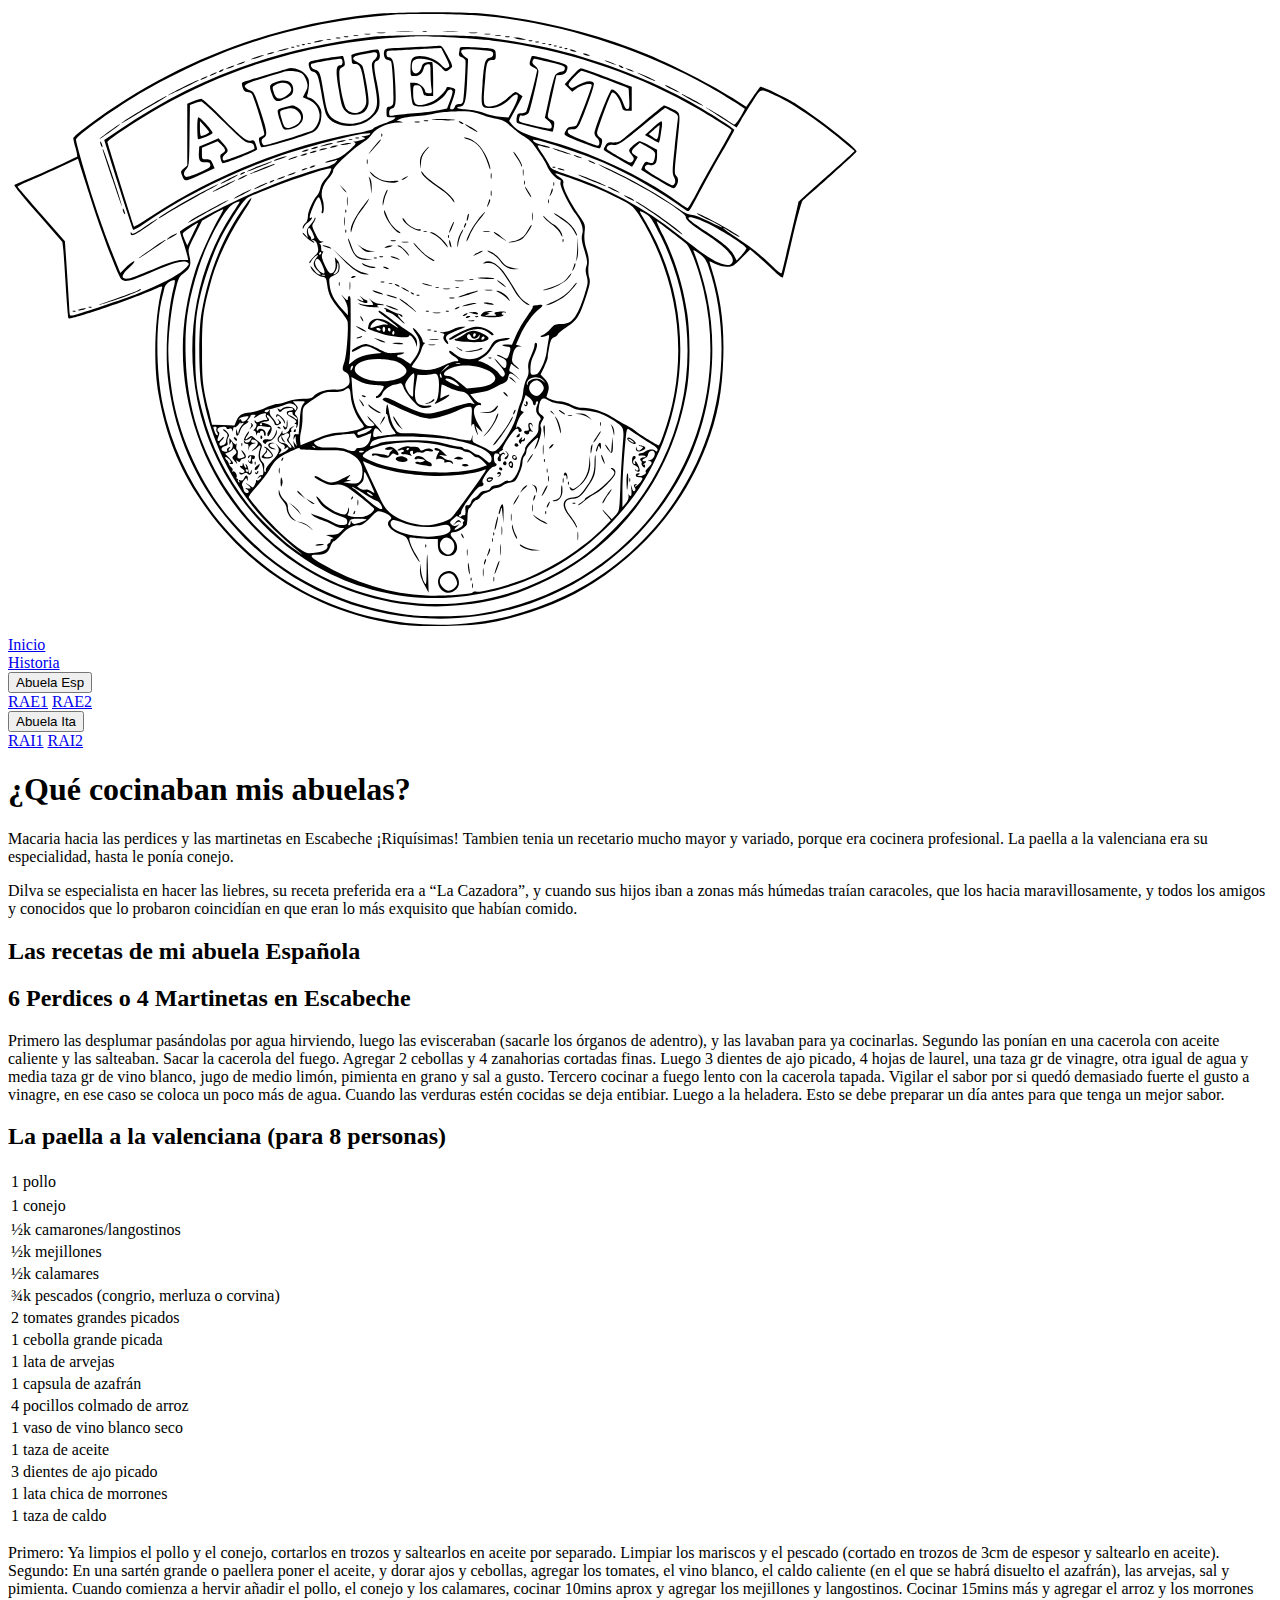
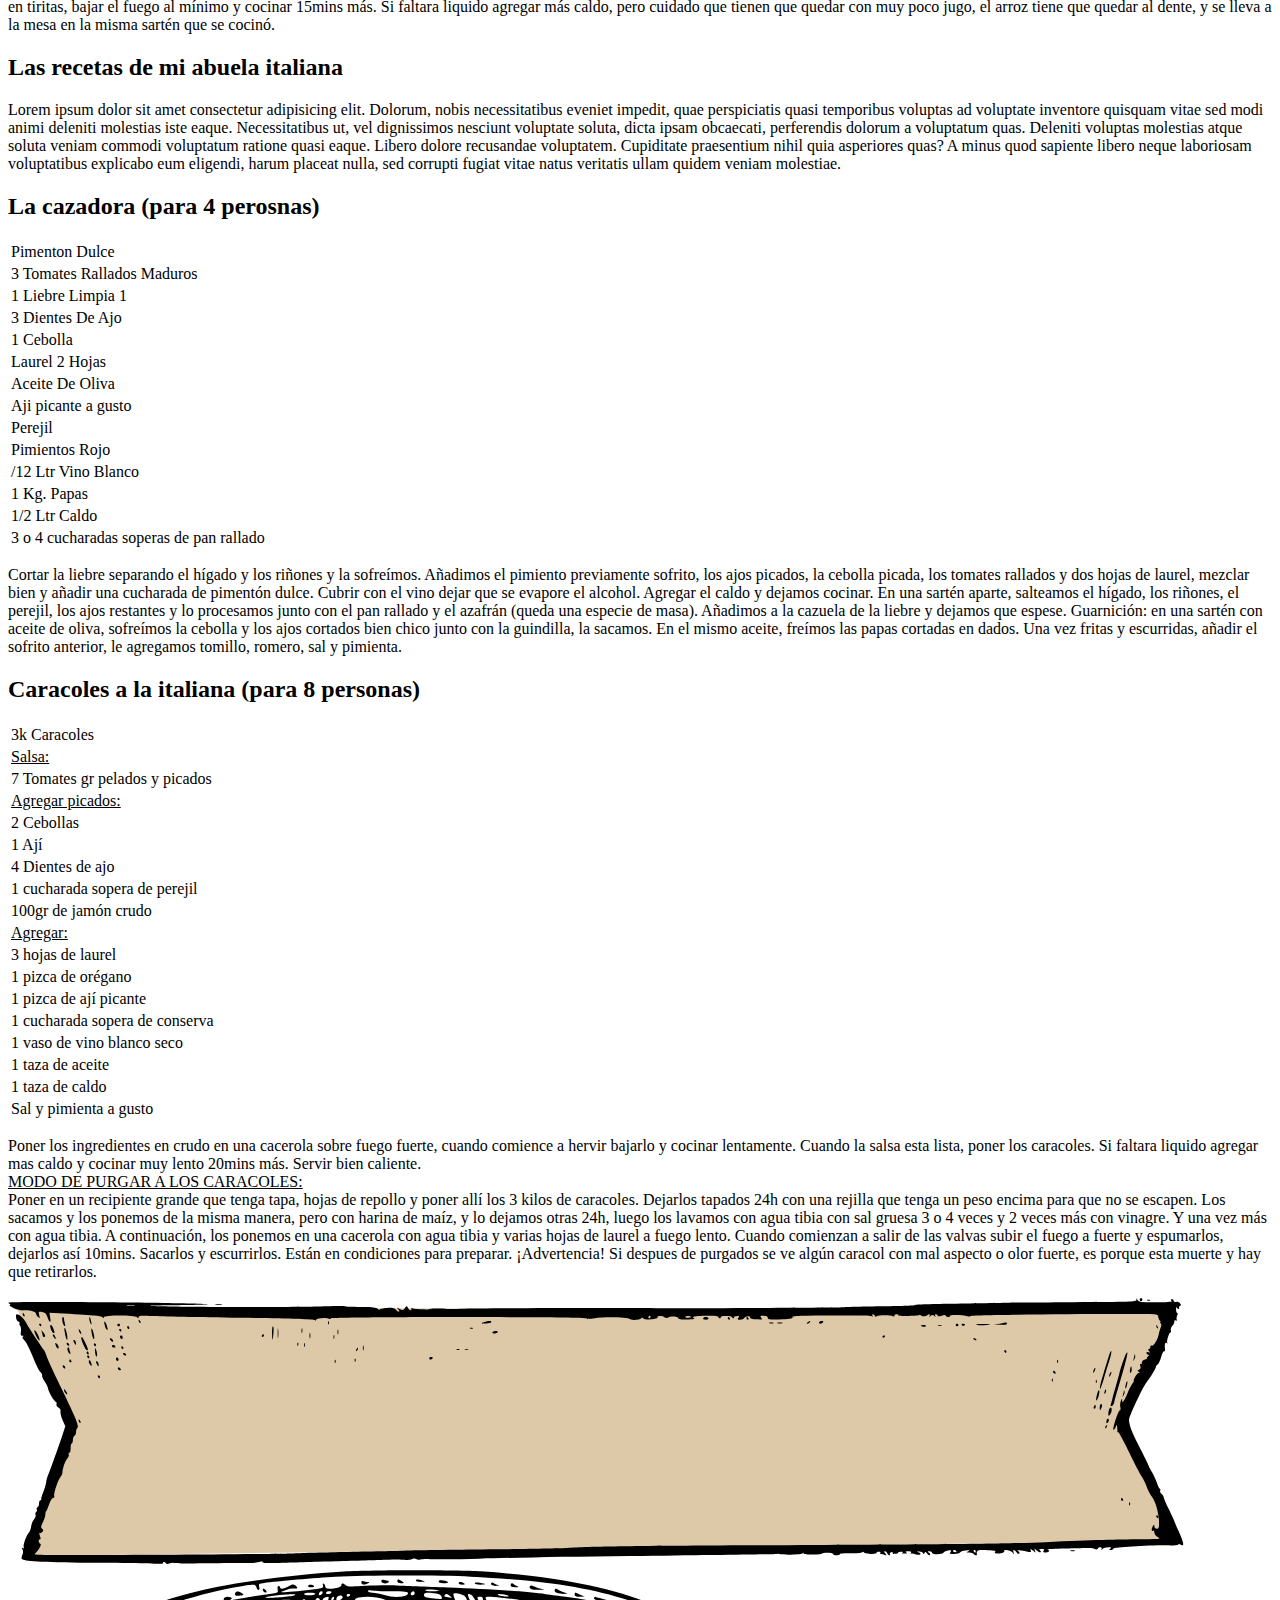
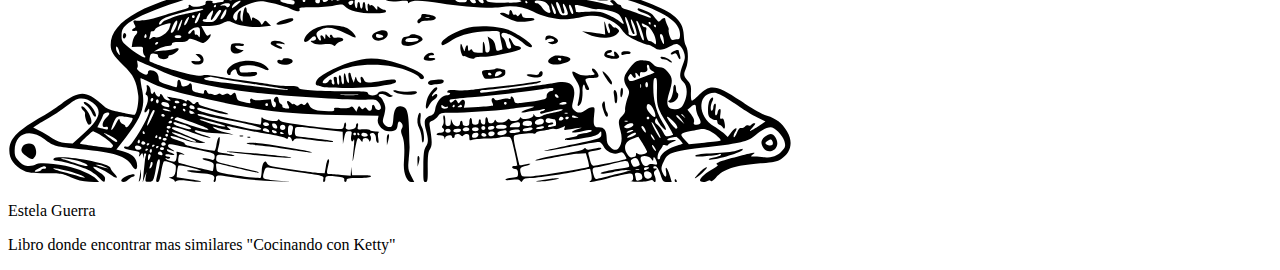
==== index2.html @ 0b7e4410 "Update and rename Untitled-2.html to index2.html" ====
<!DOCTYPE html>
<html lang="en">
    <head>
        <meta charset="UTF-8">
        <meta name="viewport" content="width=device-width, initial-scale=1.0">
        <link rel="preconnect" href="https://fonts.googleapis.com">
        <link rel="preconnect" href="https://fonts.gstatic.com" crossorigin>
        <link href="https://fonts.googleapis.com/css2?family=Bona+Nova:ital,wght@0,400;0,700;1,400&display=swap" rel="stylesheet">
        <link rel="stylesheet" href="style2.css">
        <title>Document</title>
    </head>
    <body>
        <div id="portada">
            <div id="hoja">
                <div id="bbox">
                    <header>
                        <div id="hbox">
                            <div id="hbimg">
                                <img src="img/mark.svg" alt="Logo" id="logo">
                            </div>
                            <div id="hbnav">
                                <div class="hbnavs" id="inicio">
                                    <a class="enlaces" href="/Untitled-1.html">Inicio</a>
                                </div>
                                <div class="hbnavs" id="historia">
                                    <a class="enlaces"  href="#page2">Historia</a>
                                </div>
                                <secction class="hbnavs hbnres" id="receta1">
                                    <div class="abues" id="AE">
                                        <button class="botones" id="b1">Abuela Esp</button>
                                        <div class="conts" id="cAE">
                                            <a href=" " class="arecetas" id="ar12 ar21">RAE1</a>
                                            <a href=" " class="arecetas" id="ar12 ar21">RAE2</a>
                                        </div>
                                    </div>
                                </secction>
                                <secction class="hbnavs hbnres" id="receta2">
                                    <div class="abues" id="AI">
                                        <button class="botones" id="b2">Abuela Ita</button>
                                        <div class="conts" id="cAI">
                                            <a href=" " class="arecetas" id="ar12 ar21">RAI1</a>
                                            <a href=" " class="arecetas" id="ar12 ar21">RAI2</a>
                                        </div>
                                    </div>
                                </secction>
                            </div>
                        </div>
                    </header>
                    <div id="subody">
                        <main>
                            <div id="mbox">
                                <div class="pages" id="page1">
                                    <div class="title" id="pti1">
                                        <h1>¿Qué cocinaban mis abuelas?</h1>
                                    </div>
                                    <div class="text" id="pte1">
                                        <p>Macaria hacia las perdices y las martinetas en Escabeche ¡Riquísimas! Tambien tenia un recetario mucho mayor y variado, porque era cocinera profesional. La paella a la valenciana era su especialidad, hasta le ponía conejo.</p>
                                        <p> Dilva se especialista en hacer las liebres, su receta preferida era a “La Cazadora”, y cuando sus hijos iban a zonas más húmedas traían caracoles, que los hacia maravillosamente, y todos los amigos y conocidos que lo probaron coincidían en que eran lo más exquisito que habían comido. </p>
                                    </div>
                                </div>
                                <div class="pages" id="page2">
                                    <div class="title" id="pti2">
                                        <h2>Las recetas de mi abuela Española</h2>
                                    </div>
                                    <div class="subpages">
                                        <div class="spages" id="page3">
                                            <div class="title" id="pti3">
                                                <h2>6 Perdices o 4 Martinetas en Escabeche</h2>
                                            </div>
                                            <div class="text" id="pte3">
                                                <p>
                                                    Primero las desplumar pasándolas por agua hirviendo, luego las evisceraban (sacarle los órganos de adentro), y las lavaban para ya cocinarlas.  
                                                    Segundo las ponían en una cacerola con aceite caliente y las salteaban. Sacar la cacerola del fuego. Agregar 2 cebollas y 4 zanahorias cortadas finas.  Luego 3 dientes de ajo picado, 4 hojas de laurel, una taza gr de vinagre, otra igual de agua y media taza gr de vino blanco, jugo de medio limón, pimienta en grano y sal a gusto.
                                                    Tercero cocinar a fuego lento con la cacerola tapada. Vigilar el sabor por si quedó demasiado fuerte el gusto a vinagre, en ese caso se coloca un poco más de agua. Cuando las verduras estén cocidas se deja entibiar. Luego a la heladera. Esto se debe preparar un día antes para que tenga un mejor sabor.                                             
                                                </p>
                                            </div>
                                        </div>
                                        <div class="spages" id="page4">
                                            <div class="title" id="pti4">
                                                <h2>La paella a la valenciana (para 8 personas)</h2>
                                            </div>
                                            <div class="text" id="pte4">
                                                <div class="table" id="pta4">
                                                    <table>
                                                        <tr><td>1 pollo</td><tr>
                                                        <tr><td>1 conejo</td><tr></tr>
                                                        <tr><td>½k camarones/langostinos</td> </tr>
                                                        <tr><td>½k mejillones</td> </tr>
                                                        <tr><td>½k calamares</td></tr>
                                                        <tr><td>¾k pescados (congrio, merluza o corvina)</td></tr>
                                                        <tr><td>2 tomates grandes picados</td></tr>
                                                        <tr><td>1 cebolla grande picada</td></tr>
                                                        <tr><td>1 lata de arvejas</td></tr>
                                                        <tr><td>1 capsula de azafrán</td></tr>
                                                        <tr><td>4 pocillos colmado de arroz</td></tr>
                                                        <tr><td>1 vaso de vino blanco seco</td></tr>
                                                        <tr><td>1 taza de aceite</td></tr>
                                                        <tr><td>3 dientes de ajo picado</td></tr>
                                                        <tr><td>1 lata chica de morrones</td></tr>
                                                        <tr><td>1 taza de caldo</td></tr>
                                                    </table>
                                                </div>
                                                <p>
                                                    Primero: Ya limpios el pollo y el conejo, cortarlos en trozos y saltearlos en aceite por separado. Limpiar los mariscos y el pescado (cortado en trozos de 3cm de espesor y saltearlo en aceite).
                                                    Segundo: En una sartén grande o paellera poner el aceite, y dorar ajos y cebollas, agregar los tomates, el vino blanco, el caldo caliente (en el que se habrá disuelto el azafrán), las arvejas, sal y pimienta.  Cuando comienza a hervir añadir el pollo, el conejo y los calamares, cocinar 10mins aprox y agregar los mejillones y langostinos. Cocinar 15mins más y agregar el arroz y los morrones en tiritas, bajar el fuego al mínimo y cocinar 15mins más. Si faltara liquido agregar más caldo, pero cuidado que tienen que quedar con muy poco jugo, el arroz tiene que quedar al dente, y se lleva a la mesa en la misma sartén que se cocinó.  
                                                </p>
                                            </div>
                                        </div>
                                    </div>
                                </div>
                                <div class="pages" id="page5">
                                    <div class="title" id="pti5">
                                        <h2>Las recetas de mi abuela italiana</h2>
                                    </div>
                                    <div class="text" id="pte5">
                                        <p> Lorem ipsum dolor sit amet consectetur adipisicing elit. Dolorum, nobis necessitatibus eveniet impedit, quae perspiciatis quasi temporibus voluptas ad voluptate inventore quisquam vitae sed modi animi deleniti molestias iste eaque.  Necessitatibus ut, vel dignissimos nesciunt voluptate soluta, dicta ipsam obcaecati, perferendis dolorum a voluptatum quas. Deleniti voluptas molestias atque soluta veniam commodi voluptatum ratione quasi eaque. Libero dolore recusandae voluptatem.  Cupiditate praesentium nihil quia asperiores quas? A minus quod sapiente libero neque laboriosam voluptatibus explicabo eum eligendi, harum placeat nulla, sed corrupti fugiat vitae natus veritatis ullam quidem veniam molestiae. </p>
                                    </div>
                                    <div class="subpages">
                                        <div class="spages" id="page6">
                                            <div class="title" id="pti6">
                                                <h2>La cazadora (para 4 perosnas)</h2>
                                            </div>
                                            <div class="text" id="pte6"> 
                                                <div class="table" id="pta6">
                                                    <table>
                                                        <tr><td>Pimenton Dulce</td></tr>
                                                        <tr><td>3 Tomates Rallados Maduros </td></tr>
                                                        <tr><td>1 Liebre Limpia  1</td></tr>
                                                        <tr><td>3 Dientes De Ajo</td></tr>
                                                        <tr><td>1 Cebolla </td></tr>
                                                        <tr><td>Laurel 2 Hojas </td></tr>
                                                        <tr><td>Aceite De Oliva </td></tr>
                                                        <tr><td>Aji picante a gusto </td></tr>
                                                        <tr><td>Perejil</td></tr>
                                                        <tr><td>Pimientos Rojo</td></tr>
                                                        <tr><td>/12 Ltr Vino Blanco</td></tr>
                                                        <tr><td>1 Kg. Papas</td></tr>
                                                        <tr><td>1/2 Ltr Caldo</td></tr>
                                                        <tr><td>3 o 4 cucharadas soperas de pan rallado</td></tr>
                                                    </table>
                                                </div>   
                                                <p> 
                                                    Cortar la liebre separando el hígado y los riñones y la sofreímos. Añadimos el pimiento previamente sofrito, los ajos picados, la cebolla picada, los tomates rallados y dos hojas de laurel, mezclar bien y añadir una cucharada de pimentón dulce. Cubrir con el vino dejar que se evapore el alcohol. Agregar el caldo y dejamos cocinar.
                                                    En una sartén aparte, salteamos el hígado, los riñones, el perejil, los ajos restantes y lo procesamos junto con el pan rallado y el azafrán (queda una especie de masa). Añadimos a la cazuela de la liebre y dejamos que espese. 
                                                    Guarnición: en una sartén con aceite de oliva, sofreímos la cebolla y los ajos cortados bien chico junto con la guindilla, la sacamos. En el mismo aceite, freímos las papas cortadas en dados. Una vez fritas y escurridas, añadir el sofrito anterior, le agregamos tomillo, romero, sal y pimienta.
                                                </p>
                                            </div>
                                        </div>
                                        <div class="spages" id="page7">
                                            <div class="title" id="pti7">
                                                <h2>Caracoles a la italiana (para 8 personas)</h2>
                                            </div>
                                            <div class="text" id="pte7"> 
                                                <div class="table" id="pta7">
                                                    <table>
                                                        <tr><td>3k Caracoles</td></tr>
                                                        <tr><td><ins>Salsa:</ins></td></tr>
                                                        <tr><td>7 Tomates gr pelados y picados</td></tr>
                                                        <tr><td><ins>Agregar picados:</ins></td></tr>
                                                        <tr><td>2 Cebollas </td></tr>
                                                        <tr><td>1 Ají</td></tr>
                                                        <tr><td>4 Dientes de ajo</td></tr>
                                                        <tr><td>1 cucharada sopera de perejil </td></tr>
                                                        <tr><td>100gr de jamón crudo</td></tr>
                                                        <tr><td><ins>Agregar:</ins></td></tr>
                                                        <tr><td>3 hojas de laurel</td></tr>
                                                        <tr><td>1 pizca de orégano </td></tr>
                                                        <tr><td>1 pizca de ají picante</td></tr>
                                                        <tr><td>1 cucharada sopera de conserva</td></tr>
                                                        <tr><td>1 vaso de vino blanco seco</td></tr>
                                                        <tr><td>1 taza de aceite </td></tr>
                                                        <tr><td>1 taza de caldo</td></tr>
                                                        <tr><td>Sal y pimienta a gusto</td></tr>
                                                    </table>
                                                </div>   
                                                <p> 
                                                    Poner los ingredientes en crudo en una cacerola sobre fuego fuerte, cuando comience a hervir bajarlo y cocinar lentamente. Cuando la salsa esta lista, poner los caracoles. Si faltara liquido agregar mas caldo y cocinar muy lento 20mins más. Servir bien caliente.
                                                    <br>
                                                    <ins>MODO DE PURGAR A LOS CARACOLES:</ins>
                                                    <br>
                                                    Poner en un recipiente grande que tenga tapa, hojas de repollo y poner allí los 3 kilos de caracoles. Dejarlos tapados 24h con una rejilla que tenga un peso encima para que no se escapen. 
                                                    Los sacamos y los ponemos de la misma manera, pero con harina de maíz, y lo dejamos otras 24h, luego los lavamos con agua tibia con sal gruesa 3 o 4 veces y 2 veces más con vinagre. Y una vez más con agua tibia. 
                                                    A continuación, los ponemos en una cacerola con agua tibia y varias hojas de laurel a fuego lento. Cuando comienzan a salir de las valvas subir el fuego a fuerte y espumarlos, dejarlos así 10mins.  Sacarlos y escurrirlos. Están en condiciones para preparar. 
                                                    ¡Advertencia! Si despues de purgados se ve algún caracol con mal aspecto o olor fuerte, es porque esta muerte y hay que retirarlos.
                                                </p>
                                            </div>
                                        </div>
                                    </div>
                                </div>
                            </div>
                        </main>
                        <footer>
                            <div id="fimg">
                                <img id="img2" src="img/png-clipart-designer-design-angle-ribbon (2).svg" alt="Cacerola">
                                <img id="img1" src="img/boceto-caldero-bruja-hirviendo-boceto-tinta-elemento-brujeria-vector-dibujado-mano-halloween_106796-.svg" alt="Cacerola">
                            </div>
                            <div id="ftext">
                                <p>Estela Guerra</p>
                                <p>Libro donde encontrar mas similares "Cocinando con Ketty"</p>
                            </div>
                        </footer>
                    </div>
                </div>
            </div>
            <script src="/Untitled-1.js"></script>
        </div>
    </body>
</html>
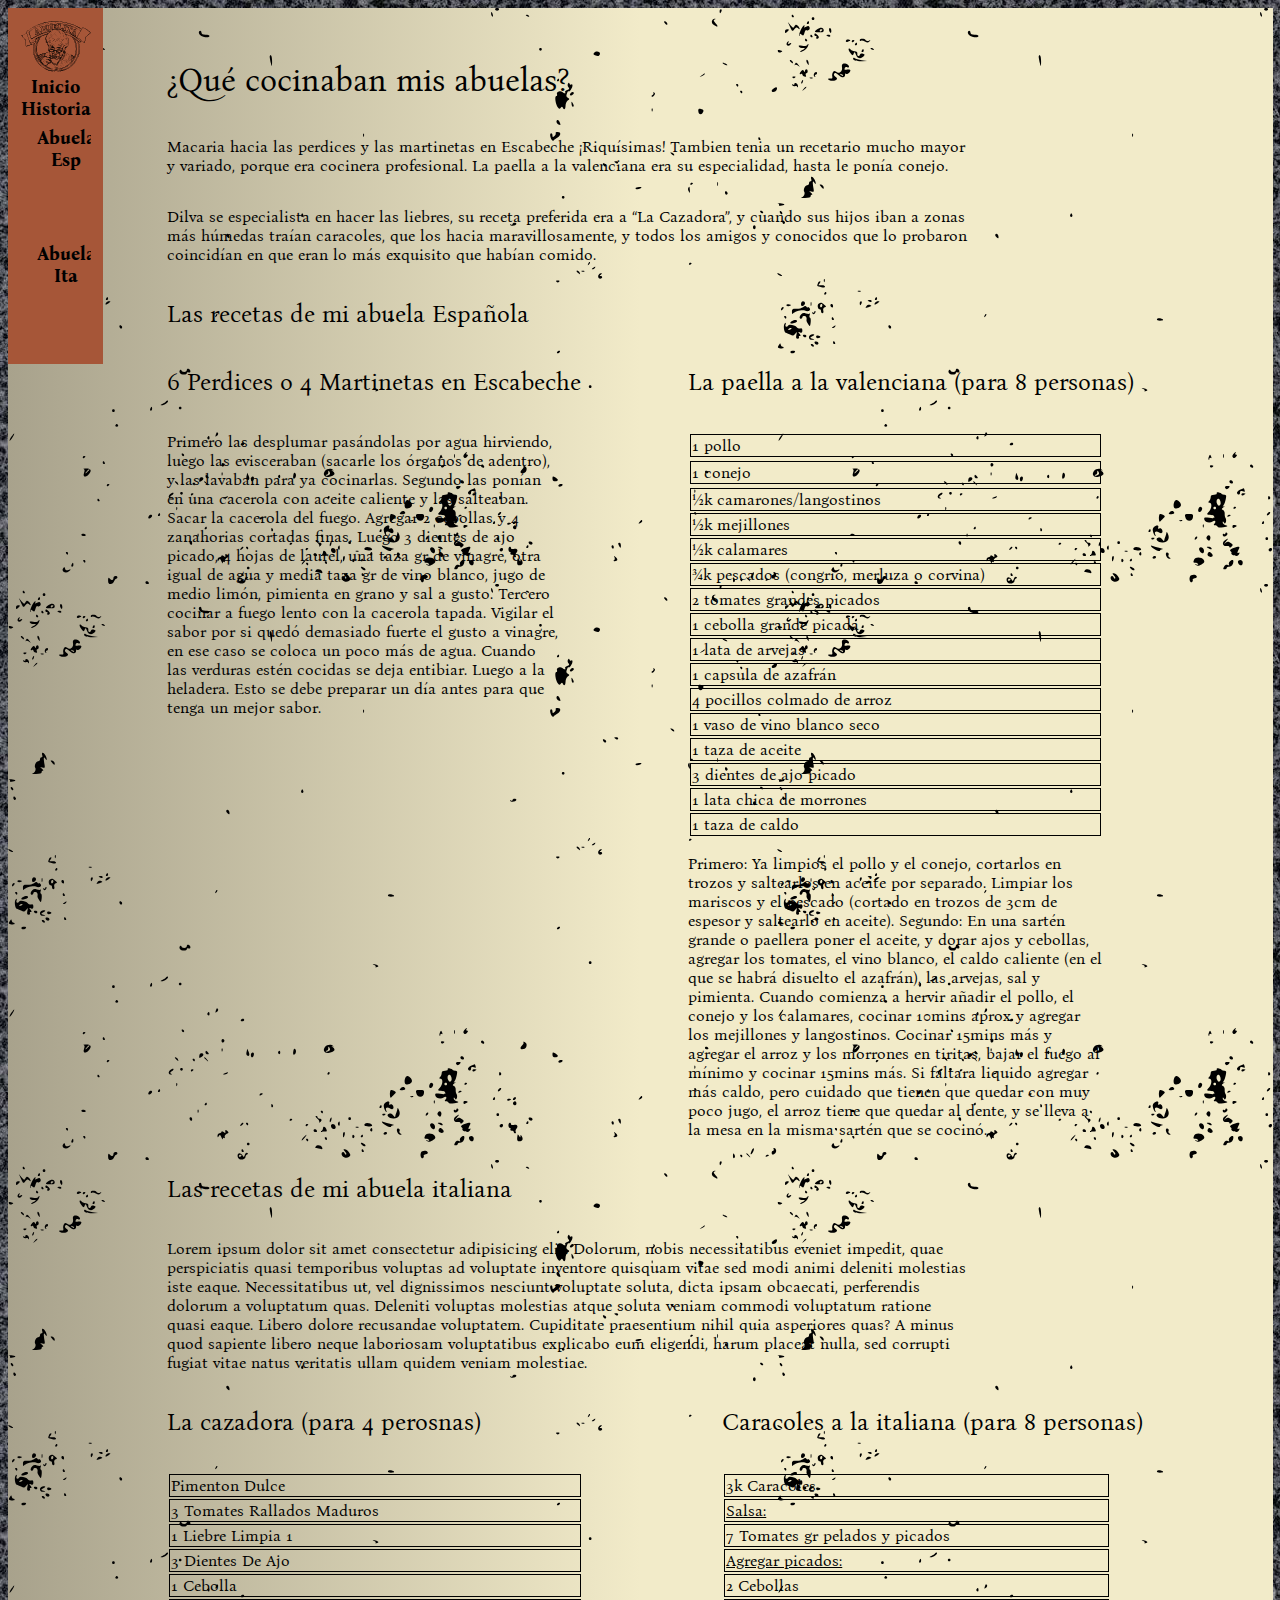
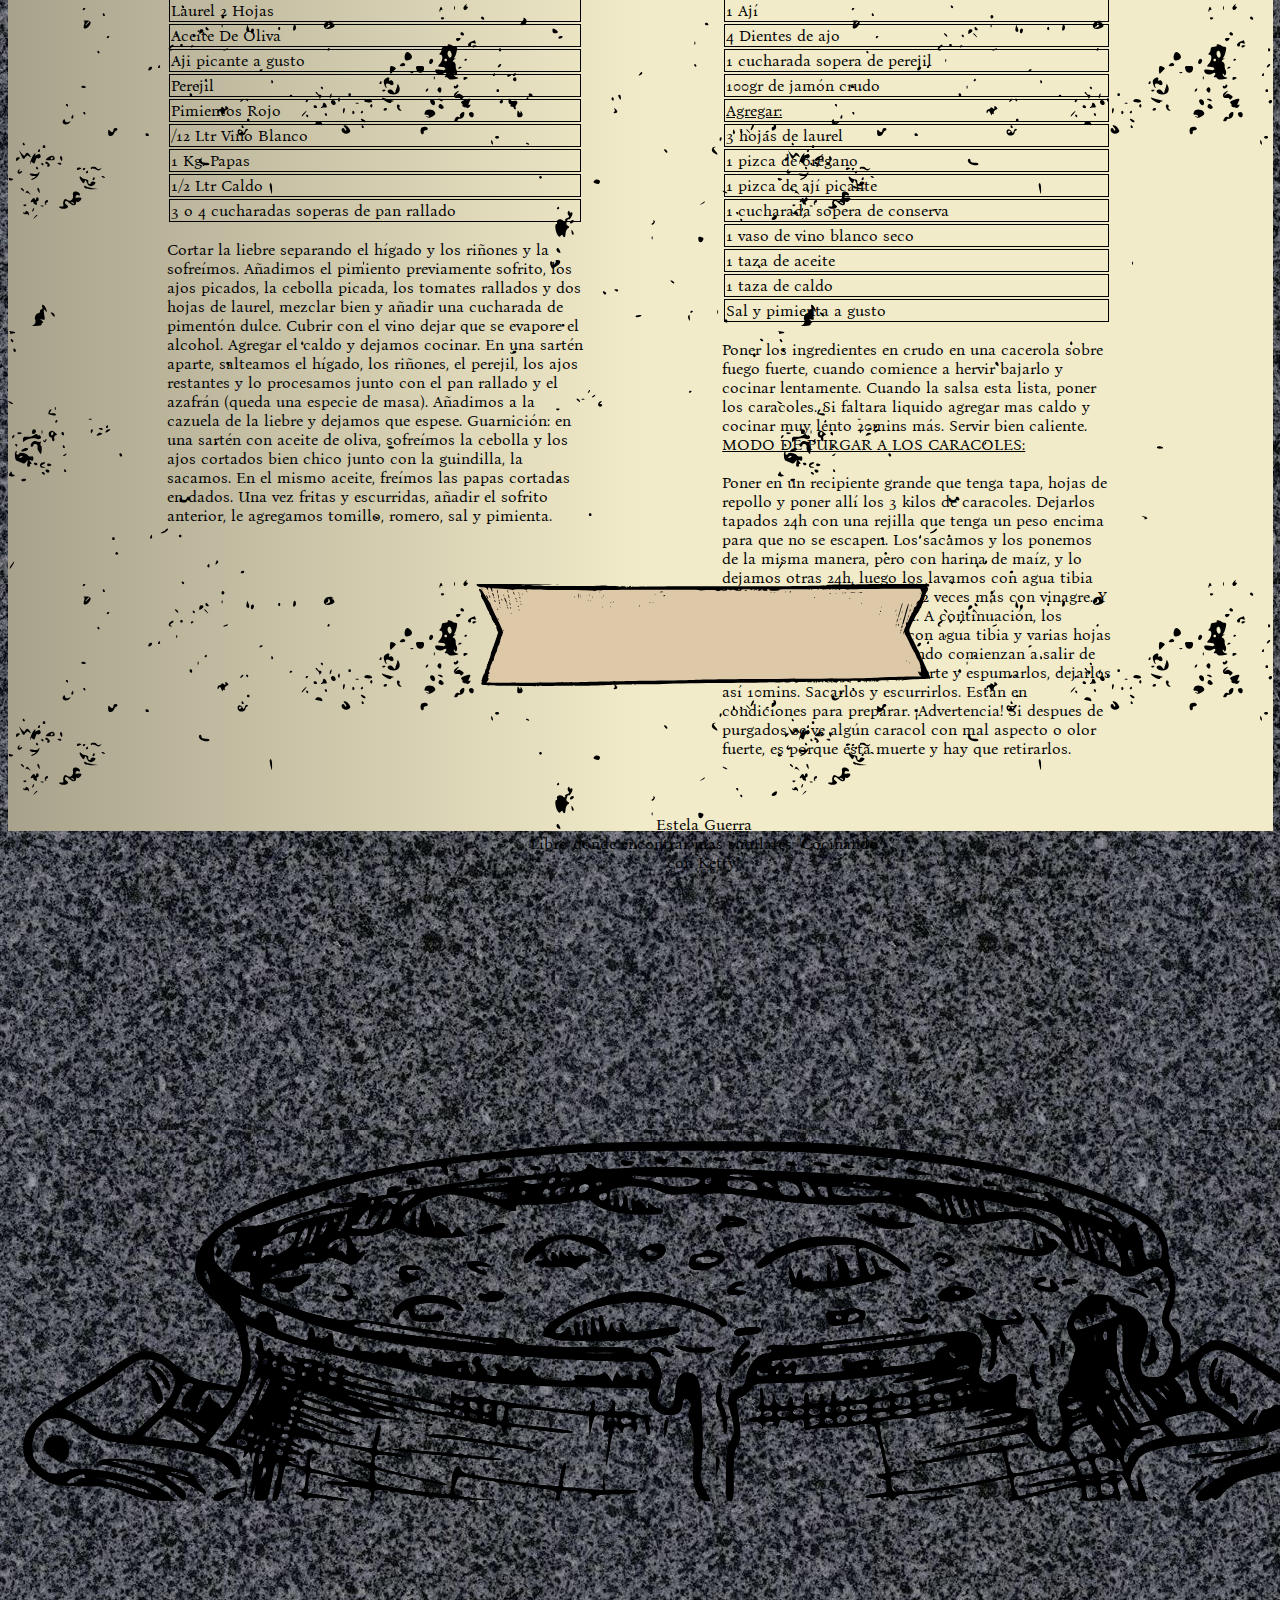
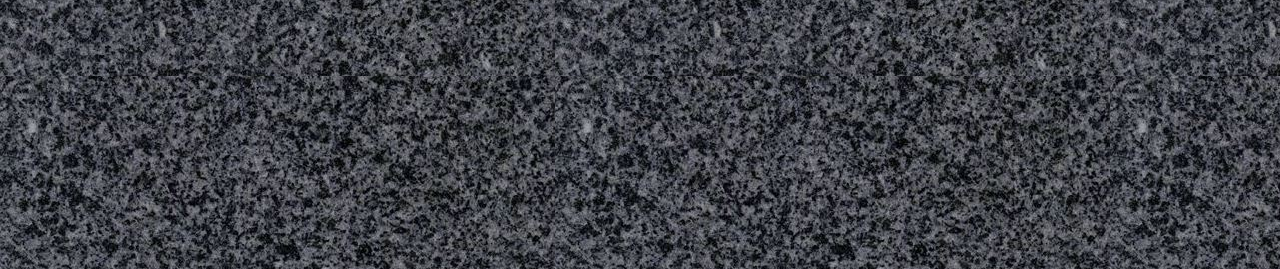
==== commit 0d2778c7: "Update index2.html" ====
--- a/index2.html
+++ b/index2.html
@@ -20,17 +20,17 @@
                             </div>
                             <div id="hbnav">
                                 <div class="hbnavs" id="inicio">
-                                    <a class="enlaces" href="/Untitled-1.html">Inicio</a>
+                                    <a class="enlaces" href="index.html">Inicio</a>
                                 </div>
                                 <div class="hbnavs" id="historia">
-                                    <a class="enlaces"  href="#page2">Historia</a>
+                                    <a class="enlaces"  href="index.html">Historia</a>
                                 </div>
                                 <secction class="hbnavs hbnres" id="receta1">
                                     <div class="abues" id="AE">
                                         <button class="botones" id="b1">Abuela Esp</button>
                                         <div class="conts" id="cAE">
-                                            <a href=" " class="arecetas" id="ar12 ar21">RAE1</a>
-                                            <a href=" " class="arecetas" id="ar12 ar21">RAE2</a>
+                                            <a href="#page3" class="arecetas" id="ar12 ar21">RAE1</a>
+                                            <a href="#page4" class="arecetas" id="ar12 ar21">RAE2</a>
                                         </div>
                                     </div>
                                 </secction>
@@ -38,8 +38,8 @@
                                     <div class="abues" id="AI">
                                         <button class="botones" id="b2">Abuela Ita</button>
                                         <div class="conts" id="cAI">
-                                            <a href=" " class="arecetas" id="ar12 ar21">RAI1</a>
-                                            <a href=" " class="arecetas" id="ar12 ar21">RAI2</a>
+                                            <a href="#page6 " class="arecetas" id="ar12 ar21">RAI1</a>
+                                            <a href="#page7" class="arecetas" id="ar12 ar21">RAI2</a>
                                         </div>
                                     </div>
                                 </secction>
--- a/style2.css
+++ b/style2.css
@@ -0,0 +1,407 @@
+*{
+    font-family: "Bona Nova", serif;
+    font-weight: 400;
+    font-style: normal;
+    color: #000;
+}
+
+table {
+    width: 100%;
+    margin-top: 1rem;
+}
+
+td, th {
+    border: 1px solid black;
+}
+
+#▲{
+    margin: 0;
+    font-size: xx-large;
+}   
+img{
+    object-fit: contain;
+    height: 100%;
+    width: 100%;
+    filter: drop-shadow(0px 0px 0.1px black);
+}
+
+body{
+    display: grid;
+    width: 98.8vw;
+    height: 97.848vh;
+    background-image: url(img/grafito-gris.jpg);
+    align-items: center;
+    justify-content: center;
+}
+
+body::-webkit-scrollbar {
+    display: none;
+}
+
+#hoja{
+    background: linear-gradient(90deg,#a8a28c,#f2ebc9,#f2ebc9);
+    height: 100%;    
+    z-index: 1;
+}
+
+#bbox{
+    display: flex;
+    flex-direction: row;
+    gap: 2.5%;
+    height: 100%;
+    background-image: url(img/cement-overlay-black-and-white-texture-free-vector-removebg-preview.svg);
+}
+
+header{
+    position: sticky;
+    top: 0;
+    width: 50%;
+    height: 95.9%;
+    background: #a65638;
+    padding: 1%;
+    justify-items: center;
+    align-items: center;
+    z-index: 15;
+}
+
+#hbox{
+    height: 100%;
+}
+
+.minideco{
+    width: 105%;
+    height: 10%;
+    background: linear-gradient(rgb(182, 155, 0),rgb(240, 204, 0));
+    border-radius: 5px;
+}
+
+#hbnav {
+    display: flex;
+    flex-direction: column;
+    overflow: hidden;
+    height: 70%;
+    justify-items: center;
+    align-items: center;
+}
+
+.hbnavs{
+    display: grid;
+    float: left;
+    font-size: 16px;
+    color: white;
+    text-align: center;
+    text-decoration: none;
+    width: 100%;
+    height: 10%;    
+    transition: all .45s;
+}
+
+.hbnavs .enlaces{
+    display: grid;
+    align-items: center;
+    width: 100%;
+    height: 100%;
+    font-weight: bold;
+    text-decoration: none;
+}
+
+.hbnavs:hover{
+    transform: scale(1.15);
+    width: 100%; 
+}
+
+.hbnres:hover{
+    height: 27% !important;
+}
+
+.abues{
+    float: left;
+    overflow: hidden;
+    display: grid;
+    grid-template-areas:
+    "b"
+    "r";
+    grid-template-columns: 1fr;
+    grid-template-rows: 1fr 1fr;
+}
+
+.abues button{
+    display: grid;
+    grid-area: b;
+    font-weight: bold;
+    align-items: center;
+}
+
+.abues .const{
+    display: grid;
+    grid-area: r;
+}
+
+.abues .botones  {
+    font-size: 16px;  
+    border: none;
+    outline: none;
+    padding: 7px 16px;
+    background-color: inherit;
+    font-family: inherit;
+    margin: 0;
+}
+
+#hbnav a:hover, .hbnavs:hover .botones  {
+    background-color: #c87253;
+}
+
+#cAI, #cAE {
+    display: none;
+    position: relative;
+    left: 0;
+    background: #c87253;
+    width: 100%;
+    z-index: 1;
+}
+
+
+.ar12{
+    grid-area: r1;
+}
+
+.ar21{
+    grid-area: r2;
+}
+
+#cAI  a {
+    display: grid;
+    float: left;
+    color: white;
+    text-decoration: none;
+    width: 100%;
+    height: 50%;
+    font-weight: bold;
+    align-items: center;
+}
+
+#cAI a:hover {
+    background-color: #f2ab6d;
+    color: black;
+}
+
+.hbnavs:hover #cAI{
+    display: block;
+}
+
+#cAE  a {
+    display: grid;
+    float: left;
+    color: white;
+    text-decoration: none;
+    width: 100%;
+    height: 50%;
+    font-weight: bold;
+    align-items: center;
+}
+
+#cAE  a:hover {
+    background-color: #f2ab6d;
+    color: black;
+}
+
+.hbnavs:hover #cAE{
+    display: block;
+}
+
+#subody{
+    display: flex;
+    flex-direction: column; 
+    position: relative;
+    padding: 2.5% 2.5% 0;
+    align-items: flex-start;
+    z-index: 5;
+}
+
+main{
+    height: 100%;
+}
+
+#mbox{
+    display: flex;
+    flex-direction: column;
+    gap: 10%;
+    align-items: center;
+}
+
+.text{
+    display: flex;
+    flex-direction: column;
+    width: 75%;
+}
+
+.text p{
+    display: flex;
+    flex-direction: column;
+}
+
+.table{
+    display: flex;
+}
+
+#page1, #page2{
+    display: flex;
+    flex-direction: column;
+}
+
+.subpages{
+    display: flex;
+    flex-direction: row;
+}
+
+footer{
+    display: flex;
+    flex-direction: column;
+    width: 100%;
+    height: 100%;
+    align-items: center;
+}
+#fimg{
+    display: flex;
+    flex-direction: column;
+    height: 80%;
+    align-items: center;
+}
+#img1 {
+    position: absolute;
+    left: -10%;
+    width: 117%;
+    height: 36.2%;
+    z-index: 1;
+}
+#img2{
+    position: absolute;
+    bottom: 0%;
+    width: 40%;
+    height: 16.2%;
+    filter: contrast(1);
+    z-index: 5;
+}
+#ftext{
+    display: flex;
+    width: 35%;
+    height: 25%;
+    transform: translateY(-50%);
+    flex-direction: column;
+    align-items: center;
+    position: relative;
+    z-index: 10;
+}
+#ftext p{
+    margin: 0;
+    text-align: center;
+}
+@media (max-device-height: 1800px){
+    *{
+        font-weight: 600;
+    }
+    header{
+        width: 30%;
+    }
+    .hbnavs{
+        font-size: x-large;
+    }
+    .botones{
+        font-size: x-large !important;
+    }
+    #ftext{
+        height: 5%;
+    }
+    #img1{
+        height: 47.2%;
+    }
+}
+@media (max-device-width: 1400px){
+    *{
+        font-weight: 400;
+    }
+    header{
+        width: 50%;
+    }
+    .hbnavs{
+        font-size: large;
+    }
+    .botones{
+        font-size: large !important;
+    }
+    #ftext{
+        height: 15%;
+    }
+    #img1{
+        height: 45.2%;
+    }
+}
+@media (max-device-width: 800px) and (max-device-height: 1000px){
+    #portada{
+        height: 80%
+    }
+    #hoja{
+        height:87%;
+    }
+    #himg img{
+        width: 30%;
+    }
+    #bbox{
+        flex-direction: column;
+    }
+    header{
+        width: 100%;
+        height: 7.5%;
+    }
+    #hbox{
+        display: flex;
+        flex-direction: row-reverse
+    }
+    #himg{
+        display: flex;
+        justify-content: flex-end;
+    }
+    #hbnav{
+        display: none;
+    }
+    .hbnavs{
+        width: auto;
+        height: 100%;
+        font-size: x-large;
+    }
+    .hbnavs:hover {
+        width: 100%;
+    }
+    .hbnavs:hover #cAE {
+        display: flex
+    ;
+        flex-direction: row;
+    }
+    .hbnres:hover{
+        height: 89% !important;
+    }
+    .botones{
+        font-size: x-large !important;
+    }
+    #mbox {
+        flex-direction: column;
+    }
+    #fimg{
+        height: 100%;
+        width: 100%;
+    }
+    #img1 {
+        position: relative;
+        height: 100.2%;
+        left: 0;
+    }
+    #img2 {
+        width: 75%;
+        height: 10%;
+    }
+    #ftext {
+
+        width: 72%;
+        height: 90% ;
+    }
+}
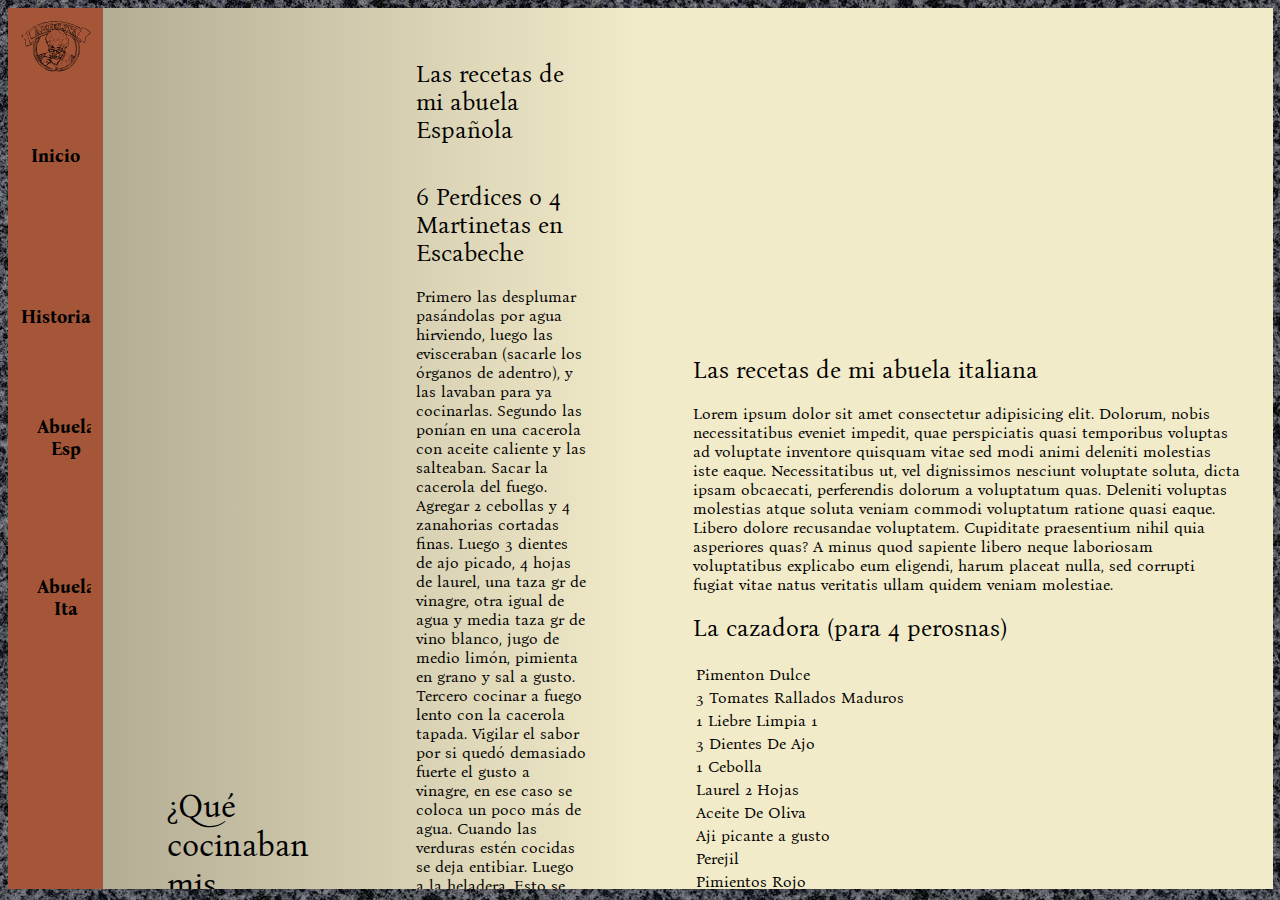
==== commit e01cd852: "Update index2.html" ====
--- a/index2.html
+++ b/index2.html
@@ -6,7 +6,7 @@
         <link rel="preconnect" href="https://fonts.googleapis.com">
         <link rel="preconnect" href="https://fonts.gstatic.com" crossorigin>
         <link href="https://fonts.googleapis.com/css2?family=Bona+Nova:ital,wght@0,400;0,700;1,400&display=swap" rel="stylesheet">
-        <link rel="stylesheet" href="style2.css">
+        <link rel="stylesheet" href="style.css">
         <title>Document</title>
     </head>
     <body>
@@ -23,7 +23,7 @@
                                     <a class="enlaces" href="index.html">Inicio</a>
                                 </div>
                                 <div class="hbnavs" id="historia">
-                                    <a class="enlaces"  href="index.html">Historia</a>
+                                    <a class="enlaces"  href="#page2">Historia</a>
                                 </div>
                                 <secction class="hbnavs hbnres" id="receta1">
                                     <div class="abues" id="AE">
@@ -38,7 +38,7 @@
                                     <div class="abues" id="AI">
                                         <button class="botones" id="b2">Abuela Ita</button>
                                         <div class="conts" id="cAI">
-                                            <a href="#page6 " class="arecetas" id="ar12 ar21">RAI1</a>
+                                            <a href="#page6" class="arecetas" id="ar12 ar21">RAI1</a>
                                             <a href="#page7" class="arecetas" id="ar12 ar21">RAI2</a>
                                         </div>
                                     </div>
@@ -202,7 +202,6 @@
                     </div>
                 </div>
             </div>
-            <script src="/Untitled-1.js"></script>
         </div>
     </body>
 </html>
--- a/style.css
+++ b/style.css
@@ -0,0 +1,575 @@
+*{
+    font-family: "Bona Nova", serif;
+    font-weight: 400;
+    font-style: normal;
+    color: #000;
+}
+
+#▲{
+    margin: 0;
+    font-size: xx-large;
+}   
+img{
+    object-fit: contain;
+    height: 100%;
+    width: 100%;
+    filter: drop-shadow(0px 0px 0.1px black);
+}
+
+body{
+    display: grid;
+    width: 98.8vw;
+    height: 97.848vh;
+    background-image: url(img/grafito-gris.jpg);
+    align-items: center;
+    justify-content: center;
+}
+
+body::-webkit-scrollbar {
+    display: none;
+}
+
+#portada{
+    display: grid;
+    width: 100%;
+    height: 100%;
+    animation: star 5s 0.5s;
+    overflow-y: scroll;
+    scroll-behavior: smooth;
+}
+
+#portada::-webkit-scrollbar {
+    display: none;
+}
+
+#des{
+    position: absolute;
+    object-fit: cover;
+    z-index: 1;
+}
+
+@keyframes star{
+    0%{
+        filter: blur(10px);
+        transform: scale(0) ;
+    }
+    100%{
+        filter: blur(0px);
+        transform: scale(1)
+    }
+}
+#tapa{
+    display: grid;
+    visibility: inherit;
+    position: absolute;
+    width: 98.8vw;
+    height: 97.848vh;
+    background: url(img/textura-portada-libro-viejo-sucio_231311-24822.jpg);
+    align-items: center;
+    justify-items: end;
+    z-index: 5;
+}
+@keyframes tap{
+    0%{
+        transform: translateX(0);
+    }
+    100%{
+        transform: translateX(-100%);
+    }
+}
+
+#tapa button{
+    display: grid;
+    width: 12%;
+    height: 29%;
+    padding: 0;
+    align-content: center;
+    justify-items: center;
+    justify-content: center;
+    align-items: center;
+    background: radial-gradient(black, transparent,transparent,transparent);
+    border: none;
+    margin-right: 5%;
+    z-index: 5;
+}
+
+#tapa div{
+    display: grid;
+    grid-template-areas:
+        "l1 l2"
+        "l3 l4";
+    grid-template-columns: 1fr 1fr;
+    grid-template-rows: 1fr 1fr;
+    gap: 0%;
+    position: absolute;
+    width: 98.8vw;
+    height: 97.848vh;
+    z-index: 1;
+    justify-items: center;
+    align-items: center;
+    z-index: 2;
+}
+
+.bordes{
+    height: 24%;
+    width: 12%;
+}
+
+#l1{
+    display: grid;
+    grid-area: l1;
+    position: relative;
+    bottom: 38%;
+    right: 44%;
+}
+
+#l2{
+    display: grid;
+    grid-area: l2;
+    position: relative;
+    bottom: 38%;
+    left: 44%;
+}
+
+#l3{
+    display: grid;
+    grid-area: l3;
+    position: relative;
+    top: 38%;
+    right: 44%;
+}
+
+#l4{
+    display: grid;
+    grid-area: l4;
+    position: relative;
+    top: 38%;
+    left: 44%;
+}
+
+.l{
+    display: flex;
+    position: absolute;
+    width: 100%;
+    height: 100%;
+}
+
+#hoja{
+    background: linear-gradient(90deg,#a8a28c,#f2ebc9,#f2ebc9);
+    height: 100%;    
+    z-index: 1;
+}
+
+#bbox{
+    display: flex;
+    flex-direction: row;
+    gap: 2.5%;
+    height: 100%;
+    background-image: url(img/luxa.org-opacity-changed-cement-overlay-black-and-white-texture-free-vector-removebg-preview.png);
+}
+
+header{
+    position: sticky;
+    top: 0;
+    width: 50%;
+    height: 95.9%;
+    background: #a65638;
+    padding: 1%;
+    justify-items: center;
+    align-items: center;
+    z-index: 15;
+}
+
+#hbox{
+    height: 100%;
+}
+
+.minideco{
+    width: 105%;
+    height: 10%;
+    background: linear-gradient(rgb(182, 155, 0),rgb(240, 204, 0));
+    border-radius: 5px;
+}
+
+#hbnav {
+    display: flex;
+    flex-direction: column;
+    overflow: hidden;
+    height: 70%;
+    justify-items: center;
+    align-items: center;
+}
+
+.hbnavs{
+    display: grid;
+    float: left;
+    font-size: 16px;
+    color: white;
+    text-align: center;
+    text-decoration: none;
+    width: 100%;
+    height: 10%;    
+    transition: all .45s;
+}
+
+.hbnavs .enlaces{
+    display: grid;
+    align-items: center;
+    width: 100%;
+    height: 100%;
+    font-weight: bold;
+    text-decoration: none;
+}
+
+.hbnavs:hover{
+    transform: scale(1.15);
+    width: 100%; 
+}
+
+.hbnres:hover{
+    height: 27% !important;
+}
+
+.abues{
+    float: left;
+    overflow: hidden;
+    display: grid;
+    grid-template-areas:
+    "b"
+    "r";
+    grid-template-columns: 1fr;
+    grid-template-rows: 1fr 1fr;
+}
+
+.abues button{
+    display: grid;
+    grid-area: b;
+    font-weight: bold;
+    align-items: center;
+}
+
+.abues .const{
+    display: grid;
+    grid-area: r;
+}
+
+.abues .botones  {
+    font-size: 16px;  
+    border: none;
+    outline: none;
+    padding: 7px 16px;
+    background-color: inherit;
+    font-family: inherit;
+    margin: 0;
+}
+
+#hbnav a:hover, .hbnavs:hover .botones  {
+    background-color: #c87253;
+}
+
+#cAI, #cAE {
+    display: none;
+    position: relative;
+    left: 0;
+    background: #c87253;
+    width: 100%;
+    z-index: 1;
+}
+
+
+.ar12{
+    grid-area: r1;
+}
+
+.ar21{
+    grid-area: r2;
+}
+
+#cAI  a {
+    display: grid;
+    float: left;
+    color: white;
+    text-decoration: none;
+    width: 100%;
+    height: 50%;
+    font-weight: bold;
+    align-items: center;
+}
+
+#cAI a:hover {
+    background-color: #f2ab6d;
+    color: black;
+}
+
+.hbnavs:hover #cAI{
+    display: block;
+}
+
+#cAE  a {
+    display: grid;
+    float: left;
+    color: white;
+    text-decoration: none;
+    width: 100%;
+    height: 50%;
+    font-weight: bold;
+    align-items: center;
+}
+
+#cAE  a:hover {
+    background-color: #f2ab6d;
+    color: black;
+}
+
+.hbnavs:hover #cAE{
+    display: block;
+}
+
+#subody{
+    display: flex;
+    flex-direction: column; 
+    position: relative;
+    padding: 2.5% 2.5% 0;
+    align-items: flex-start;
+    z-index: 5;
+}
+
+main{
+    height: 100%;
+}
+
+#mbox{
+    display: flex;
+    flex-direction: row;
+    gap: 10%;
+    align-items: center;
+}
+
+#page1{
+    display: flex;
+    flex-direction: column;
+    width: fit-content;
+}
+
+#page2{
+    display: flex;
+    flex-direction: column;
+    width: 75%;
+    height: 100%;
+    align-items: center;
+    justify-content: center;
+}
+
+#caja{
+    display: flex;
+    flex-direction: row;
+    width: 100%;
+    gap: 25%;
+    justify-content: center;
+}
+
+.cartas{
+    display: flex;
+    position: relative;
+    flex-direction: column;
+    align-items: center;
+    border-radius: 3.25px;
+    width: 100%;
+    height: 100%;
+}
+.info{
+    display: flex;
+    position: relative;
+    flex-direction: column;
+    align-items: center;
+    z-index: 5;
+}
+.cartas img{
+    position: absolute;
+    filter: opacity(0.75);
+    width: 125%;
+    height: 100%;
+    object-fit: cover;
+    z-index: 1;
+}
+.cartas .info .text{
+    display: flex;
+    flex-direction: column;
+    align-items: center;
+}
+.cartas .info .text p{
+    margin: 2.5% 0;
+}
+
+.boxb{
+    display: flex;
+    justify-content: center;
+    width: 100%;
+}
+
+.boxb button{
+    width: 150%;
+    border: none;
+    background-color: transparent;
+    background-image: url(img/dibujo.svg);
+    background-position: 50% 50%;
+    background-origin: padding-box;
+    background-size: cover;
+}
+
+.boxb button a{
+    text-decoration: none;
+}
+
+
+footer{
+    display: flex;
+    flex-direction: column;
+    width: 100%;
+    height: 100%;
+    align-items: center;
+}
+#fimg{
+    display: flex;
+    flex-direction: column;
+    height: 80%;
+    align-items: center;
+}
+#img1 {
+    position: absolute;
+    left: -10%;
+    width: 117%;
+    height: 36.2%;
+    z-index: 1;
+}
+#img2{
+    position: absolute;
+    bottom: 0%;
+    width: 40%;
+    height: 16.2%;
+    filter: contrast(1);
+    z-index: 5;
+}
+#ftext{
+    display: flex;
+    width: 35%;
+    height: 25%;
+    transform: translateY(-50%);
+    flex-direction: column;
+    align-items: center;
+    position: relative;
+    z-index: 10;
+}
+#ftext p{
+    margin: 0;
+    text-align: center;
+}
+@media (max-device-height: 1800px){
+    *{
+        font-weight: 600;
+    }
+    header{
+        width: 30%;
+    }
+    .hbnavs{
+        font-size: x-large;
+    }
+    .botones{
+        font-size: x-large !important;
+    }
+    #ftext{
+        height: 5%;
+    }
+    #img1{
+        height: 47.2%;
+    }
+}
+@media (max-device-width: 1400px){
+    *{
+        font-weight: 400;
+    }
+    header{
+        width: 50%;
+    }
+    .hbnavs{
+        font-size: large;
+    }
+    .botones{
+        font-size: large !important;
+    }
+    #ftext{
+        height: 15%;
+    }
+    #img1{
+        height: 45.2%;
+    }
+}
+@media (max-device-width: 800px) and (max-device-height: 1000px){
+    #portada{
+        height: 80%
+    }
+    #hoja{
+        height:87%;
+    }
+    #himg img{
+        width: 30%;
+    }
+    #bbox{
+        flex-direction: column;
+    }
+    header{
+        width: 100%;
+        height: 7.5%;
+    }
+    #hbox{
+        display: flex;
+        flex-direction: row-reverse
+    }
+    #himg{
+        display: flex;
+        justify-content: flex-end;
+    }
+    #hbnav{
+        display: none;
+    }
+    .hbnavs{
+        width: auto;
+        height: 100%;
+        font-size: x-large;
+    }
+    .hbnavs:hover {
+        width: 100%;
+    }
+    .hbnavs:hover #cAE {
+        display: flex
+    ;
+        flex-direction: row;
+    }
+    .hbnres:hover{
+        height: 89% !important;
+    }
+    .botones{
+        font-size: x-large !important;
+    }
+    #mbox {
+        flex-direction: column;
+    }
+    #fimg{
+        height: 100%;
+        width: 100%;
+    }
+    #img1 {
+        position: relative;
+        height: 100.2%;
+        left: 0;
+    }
+    #img2 {
+        width: 75%;
+        height: 10%;
+    }
+    #ftext {
+
+        width: 72%;
+        height: 90% ;
+    }
+}
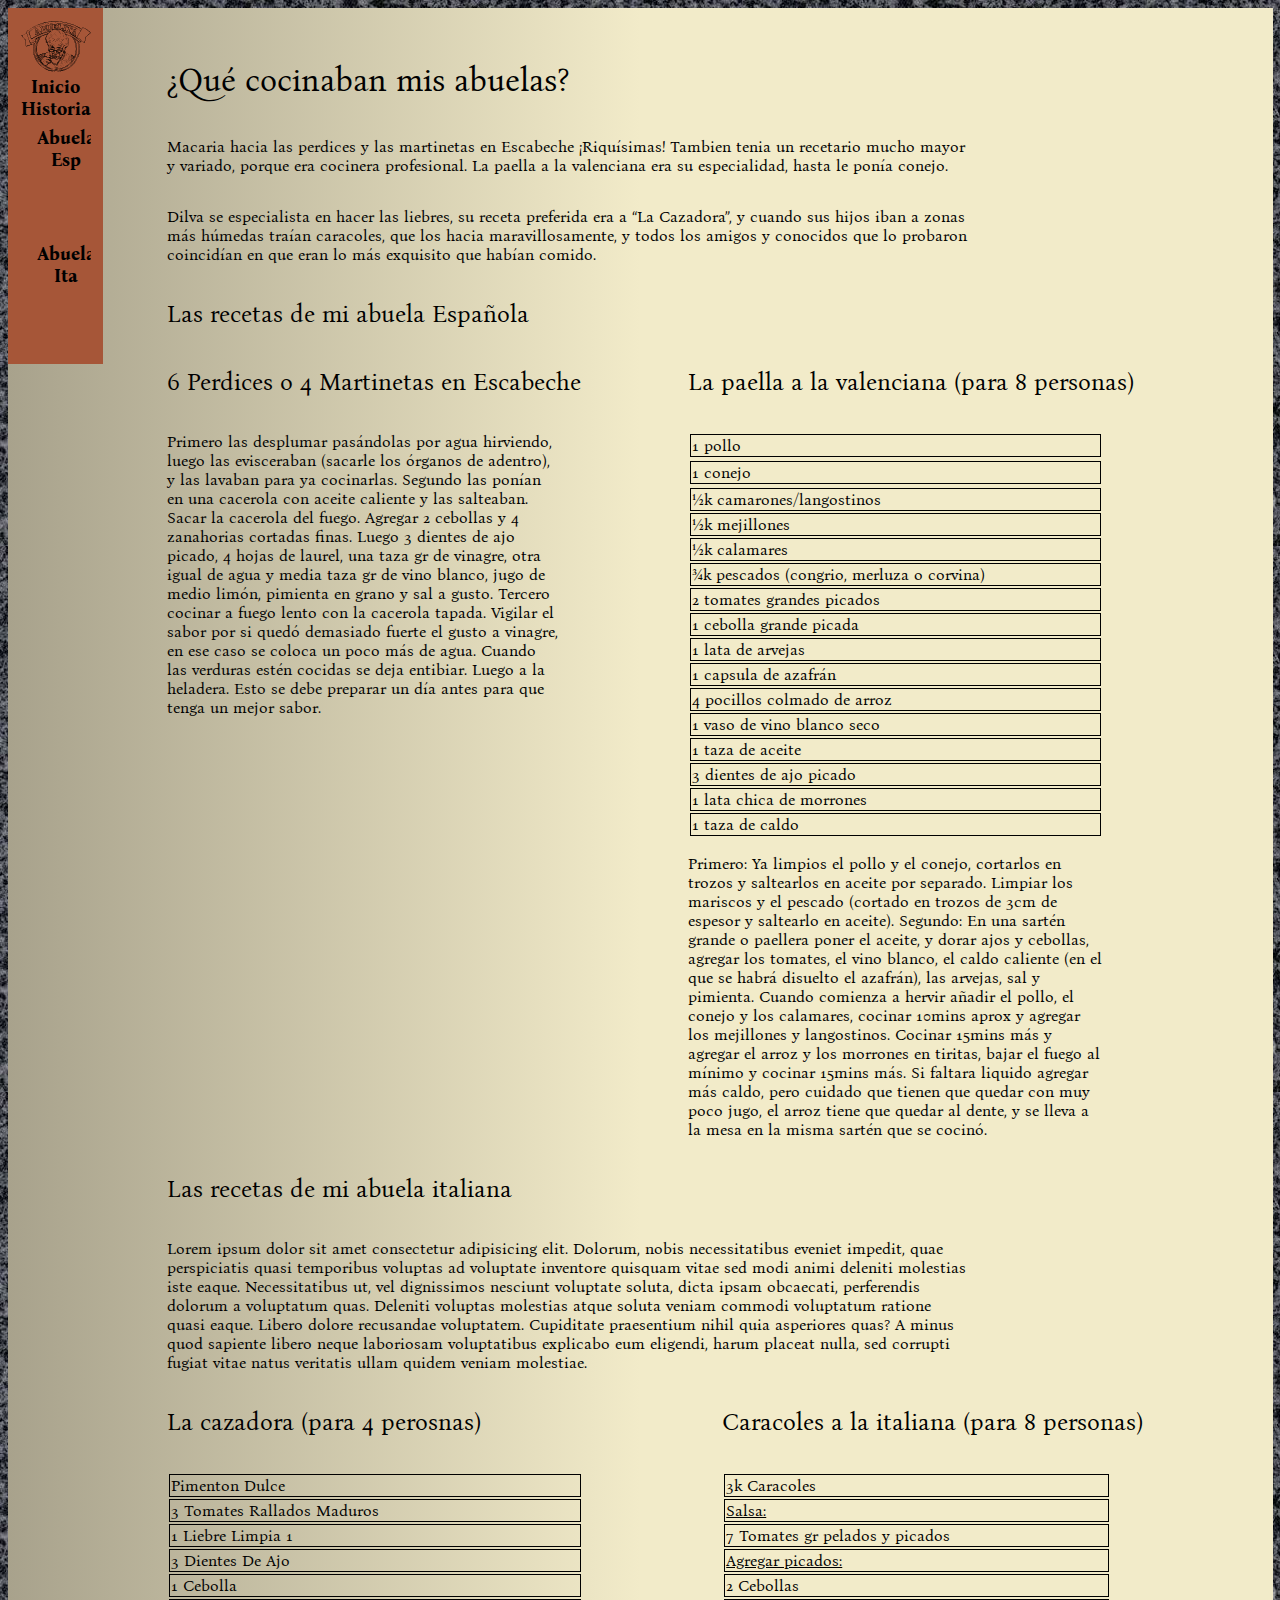
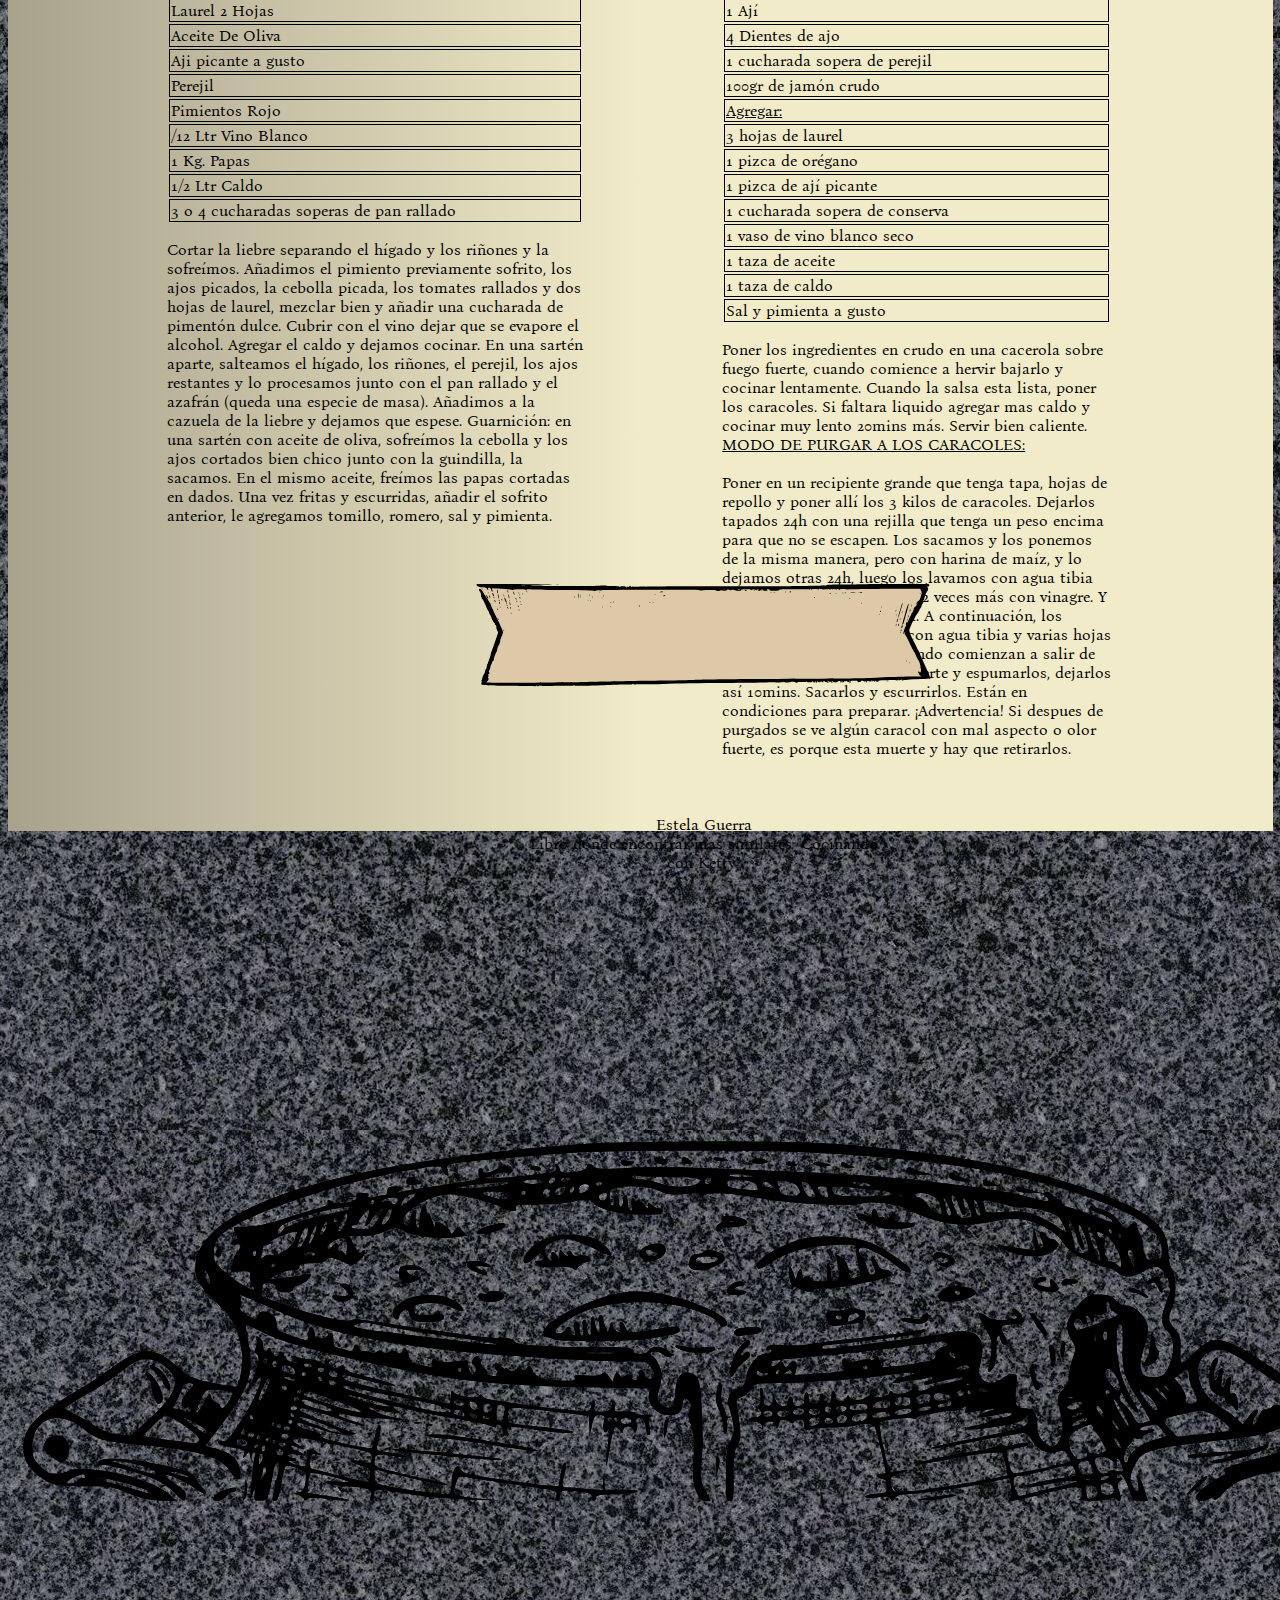
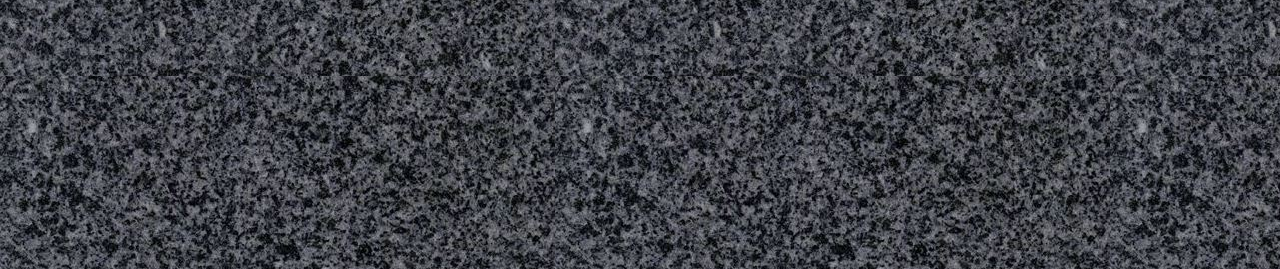
==== commit 5178e262: "Update index2.html" ====
--- a/index2.html
+++ b/index2.html
@@ -6,7 +6,7 @@
         <link rel="preconnect" href="https://fonts.googleapis.com">
         <link rel="preconnect" href="https://fonts.gstatic.com" crossorigin>
         <link href="https://fonts.googleapis.com/css2?family=Bona+Nova:ital,wght@0,400;0,700;1,400&display=swap" rel="stylesheet">
-        <link rel="stylesheet" href="style.css">
+        <link rel="stylesheet" href="style2.css">
         <title>Document</title>
     </head>
     <body>
--- a/style2.css
+++ b/style2.css
@@ -0,0 +1,406 @@
+*{
+    font-family: "Bona Nova", serif;
+    font-weight: 400;
+    font-style: normal;
+    color: #000;
+}
+
+table {
+    width: 100%;
+    margin-top: 1rem;
+}
+
+td, th {
+    border: 1px solid black;
+}
+
+#▲{
+    margin: 0;
+    font-size: xx-large;
+}   
+img{
+    object-fit: contain;
+    height: 100%;
+    width: 100%;
+    filter: drop-shadow(0px 0px 0.1px black);
+}
+
+body{
+    display: grid;
+    width: 98.8vw;
+    background-image: url(img/grafito-gris.jpg);
+    align-items: center;
+    justify-content: center;
+}
+
+body::-webkit-scrollbar {
+    display: none;
+}
+
+#hoja{
+    background: linear-gradient(90deg,#a8a28c,#f2ebc9,#f2ebc9);
+    height: 100%;    
+    z-index: 1;
+}
+
+#bbox{
+    display: flex;
+    flex-direction: row;
+    gap: 2.5%;
+    height: 100%;
+    background-image: url(img/luxa.org-opacity-changed-cement-overlay-black-and-white-texture-free-vector-removebg-preview.png);
+}
+
+header{
+    position: sticky;
+    top: 0;
+    width: 50%;
+    height: 95.9%;
+    background: #a65638;
+    padding: 1%;
+    justify-items: center;
+    align-items: center;
+    z-index: 15;
+}
+
+#hbox{
+    height: 100%;
+}
+
+.minideco{
+    width: 105%;
+    height: 10%;
+    background: linear-gradient(rgb(182, 155, 0),rgb(240, 204, 0));
+    border-radius: 5px;
+}
+
+#hbnav {
+    display: flex;
+    flex-direction: column;
+    overflow: hidden;
+    height: 70%;
+    justify-items: center;
+    align-items: center;
+}
+
+.hbnavs{
+    display: grid;
+    float: left;
+    font-size: 16px;
+    color: white;
+    text-align: center;
+    text-decoration: none;
+    width: 100%;
+    height: 10%;    
+    transition: all .45s;
+}
+
+.hbnavs .enlaces{
+    display: grid;
+    align-items: center;
+    width: 100%;
+    height: 100%;
+    font-weight: bold;
+    text-decoration: none;
+}
+
+.hbnavs:hover{
+    transform: scale(1.15);
+    width: 100%; 
+}
+
+.hbnres:hover{
+    height: 27% !important;
+}
+
+.abues{
+    float: left;
+    overflow: hidden;
+    display: grid;
+    grid-template-areas:
+    "b"
+    "r";
+    grid-template-columns: 1fr;
+    grid-template-rows: 1fr 1fr;
+}
+
+.abues button{
+    display: grid;
+    grid-area: b;
+    font-weight: bold;
+    align-items: center;
+}
+
+.abues .const{
+    display: grid;
+    grid-area: r;
+}
+
+.abues .botones  {
+    font-size: 16px;  
+    border: none;
+    outline: none;
+    padding: 7px 16px;
+    background-color: inherit;
+    font-family: inherit;
+    margin: 0;
+}
+
+#hbnav a:hover, .hbnavs:hover .botones  {
+    background-color: #c87253;
+}
+
+#cAI, #cAE {
+    display: none;
+    position: relative;
+    left: 0;
+    background: #c87253;
+    width: 100%;
+    z-index: 1;
+}
+
+
+.ar12{
+    grid-area: r1;
+}
+
+.ar21{
+    grid-area: r2;
+}
+
+#cAI  a {
+    display: grid;
+    float: left;
+    color: white;
+    text-decoration: none;
+    width: 100%;
+    height: 50%;
+    font-weight: bold;
+    align-items: center;
+}
+
+#cAI a:hover {
+    background-color: #f2ab6d;
+    color: black;
+}
+
+.hbnavs:hover #cAI{
+    display: block;
+}
+
+#cAE  a {
+    display: grid;
+    float: left;
+    color: white;
+    text-decoration: none;
+    width: 100%;
+    height: 50%;
+    font-weight: bold;
+    align-items: center;
+}
+
+#cAE  a:hover {
+    background-color: #f2ab6d;
+    color: black;
+}
+
+.hbnavs:hover #cAE{
+    display: block;
+}
+
+#subody{
+    display: flex;
+    flex-direction: column; 
+    position: relative;
+    padding: 2.5% 2.5% 0;
+    align-items: flex-start;
+    z-index: 5;
+}
+
+main{
+    height: 100%;
+}
+
+#mbox{
+    display: flex;
+    flex-direction: column;
+    gap: 10%;
+    align-items: center;
+}
+
+.text{
+    display: flex;
+    flex-direction: column;
+    width: 75%;
+}
+
+.text p{
+    display: flex;
+    flex-direction: column;
+}
+
+.table{
+    display: flex;
+}
+
+#page1, #page2{
+    display: flex;
+    flex-direction: column;
+}
+
+.subpages{
+    display: flex;
+    flex-direction: row;
+}
+
+footer{
+    display: flex;
+    flex-direction: column;
+    width: 100%;
+    height: 100%;
+    align-items: center;
+}
+#fimg{
+    display: flex;
+    flex-direction: column;
+    height: 80%;
+    align-items: center;
+}
+#img1 {
+    position: absolute;
+    left: -10%;
+    width: 117%;
+    height: 36.2%;
+    z-index: 1;
+}
+#img2{
+    position: absolute;
+    bottom: 0%;
+    width: 40%;
+    height: 16.2%;
+    filter: contrast(1);
+    z-index: 5;
+}
+#ftext{
+    display: flex;
+    width: 35%;
+    height: 25%;
+    transform: translateY(-50%);
+    flex-direction: column;
+    align-items: center;
+    position: relative;
+    z-index: 10;
+}
+#ftext p{
+    margin: 0;
+    text-align: center;
+}
+@media (max-device-height: 1800px){
+    *{
+        font-weight: 600;
+    }
+    header{
+        width: 30%;
+    }
+    .hbnavs{
+        font-size: x-large;
+    }
+    .botones{
+        font-size: x-large !important;
+    }
+    #ftext{
+        height: 5%;
+    }
+    #img1{
+        height: 47.2%;
+    }
+}
+@media (max-device-width: 1400px){
+    *{
+        font-weight: 400;
+    }
+    header{
+        width: 50%;
+    }
+    .hbnavs{
+        font-size: large;
+    }
+    .botones{
+        font-size: large !important;
+    }
+    #ftext{
+        height: 15%;
+    }
+    #img1{
+        height: 45.2%;
+    }
+}
+@media (max-device-width: 800px) and (max-device-height: 1000px){
+    #portada{
+        height: 80%
+    }
+    #hoja{
+        height:87%;
+    }
+    #himg img{
+        width: 30%;
+    }
+    #bbox{
+        flex-direction: column;
+    }
+    header{
+        width: 100%;
+        height: 7.5%;
+    }
+    #hbox{
+        display: flex;
+        flex-direction: row-reverse
+    }
+    #himg{
+        display: flex;
+        justify-content: flex-end;
+    }
+    #hbnav{
+        display: none;
+    }
+    .hbnavs{
+        width: auto;
+        height: 100%;
+        font-size: x-large;
+    }
+    .hbnavs:hover {
+        width: 100%;
+    }
+    .hbnavs:hover #cAE {
+        display: flex
+    ;
+        flex-direction: row;
+    }
+    .hbnres:hover{
+        height: 89% !important;
+    }
+    .botones{
+        font-size: x-large !important;
+    }
+    #mbox {
+        flex-direction: column;
+    }
+    #fimg{
+        height: 100%;
+        width: 100%;
+    }
+    #img1 {
+        position: relative;
+        height: 100.2%;
+        left: 0;
+    }
+    #img2 {
+        width: 75%;
+        height: 10%;
+    }
+    #ftext {
+
+        width: 72%;
+        height: 90% ;
+    }
+}
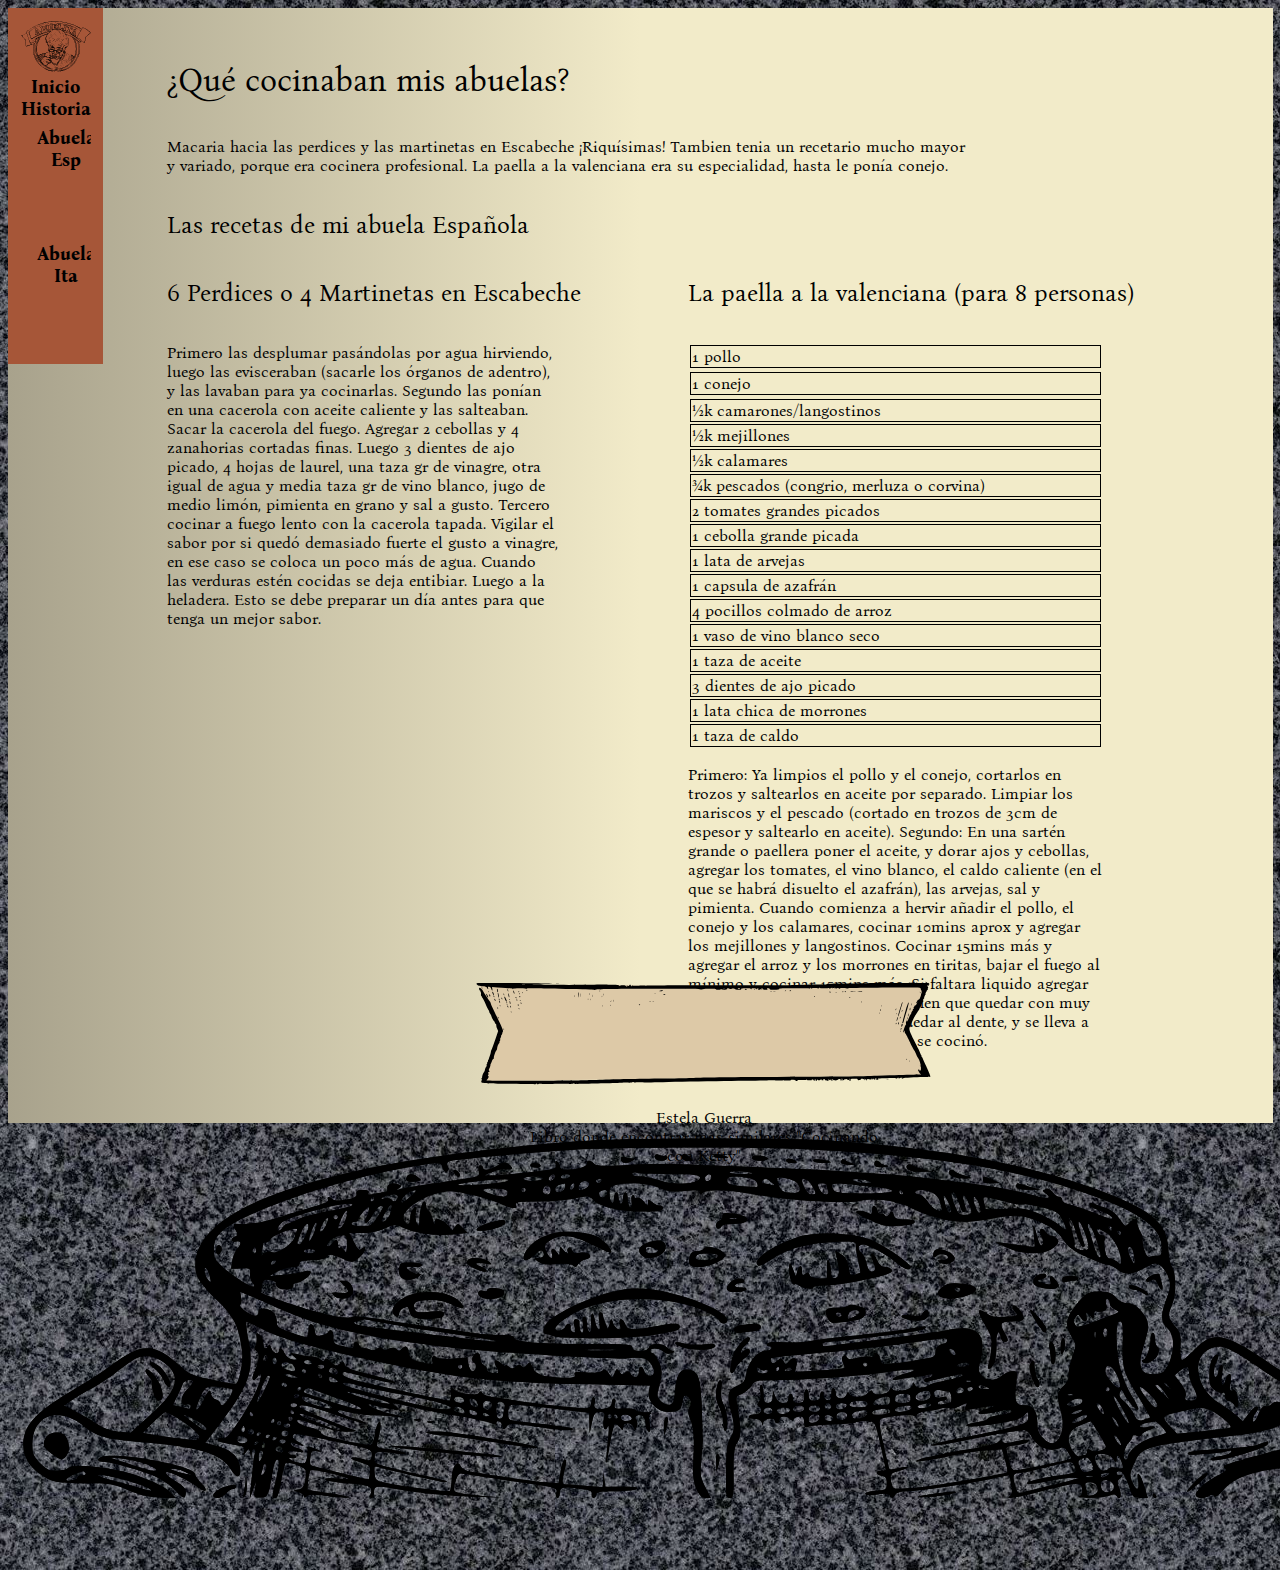
==== commit ae7eae43: "Update index2.html" ====
--- a/index2.html
+++ b/index2.html
@@ -38,8 +38,8 @@
                                     <div class="abues" id="AI">
                                         <button class="botones" id="b2">Abuela Ita</button>
                                         <div class="conts" id="cAI">
-                                            <a href="#page6" class="arecetas" id="ar12 ar21">RAI1</a>
-                                            <a href="#page7" class="arecetas" id="ar12 ar21">RAI2</a>
+                                            <a href="index3.html" class="arecetas" id="ar12 ar21">RAI1</a>
+                                            <a href="index3.html" class="arecetas" id="ar12 ar21">RAI2</a>
                                         </div>
                                     </div>
                                 </secction>
@@ -55,7 +55,6 @@
                                     </div>
                                     <div class="text" id="pte1">
                                         <p>Macaria hacia las perdices y las martinetas en Escabeche ¡Riquísimas! Tambien tenia un recetario mucho mayor y variado, porque era cocinera profesional. La paella a la valenciana era su especialidad, hasta le ponía conejo.</p>
-                                        <p> Dilva se especialista en hacer las liebres, su receta preferida era a “La Cazadora”, y cuando sus hijos iban a zonas más húmedas traían caracoles, que los hacia maravillosamente, y todos los amigos y conocidos que lo probaron coincidían en que eran lo más exquisito que habían comido. </p>
                                     </div>
                                 </div>
                                 <div class="pages" id="page2">
@@ -108,85 +107,6 @@
                                         </div>
                                     </div>
                                 </div>
-                                <div class="pages" id="page5">
-                                    <div class="title" id="pti5">
-                                        <h2>Las recetas de mi abuela italiana</h2>
-                                    </div>
-                                    <div class="text" id="pte5">
-                                        <p> Lorem ipsum dolor sit amet consectetur adipisicing elit. Dolorum, nobis necessitatibus eveniet impedit, quae perspiciatis quasi temporibus voluptas ad voluptate inventore quisquam vitae sed modi animi deleniti molestias iste eaque.  Necessitatibus ut, vel dignissimos nesciunt voluptate soluta, dicta ipsam obcaecati, perferendis dolorum a voluptatum quas. Deleniti voluptas molestias atque soluta veniam commodi voluptatum ratione quasi eaque. Libero dolore recusandae voluptatem.  Cupiditate praesentium nihil quia asperiores quas? A minus quod sapiente libero neque laboriosam voluptatibus explicabo eum eligendi, harum placeat nulla, sed corrupti fugiat vitae natus veritatis ullam quidem veniam molestiae. </p>
-                                    </div>
-                                    <div class="subpages">
-                                        <div class="spages" id="page6">
-                                            <div class="title" id="pti6">
-                                                <h2>La cazadora (para 4 perosnas)</h2>
-                                            </div>
-                                            <div class="text" id="pte6"> 
-                                                <div class="table" id="pta6">
-                                                    <table>
-                                                        <tr><td>Pimenton Dulce</td></tr>
-                                                        <tr><td>3 Tomates Rallados Maduros </td></tr>
-                                                        <tr><td>1 Liebre Limpia  1</td></tr>
-                                                        <tr><td>3 Dientes De Ajo</td></tr>
-                                                        <tr><td>1 Cebolla </td></tr>
-                                                        <tr><td>Laurel 2 Hojas </td></tr>
-                                                        <tr><td>Aceite De Oliva </td></tr>
-                                                        <tr><td>Aji picante a gusto </td></tr>
-                                                        <tr><td>Perejil</td></tr>
-                                                        <tr><td>Pimientos Rojo</td></tr>
-                                                        <tr><td>/12 Ltr Vino Blanco</td></tr>
-                                                        <tr><td>1 Kg. Papas</td></tr>
-                                                        <tr><td>1/2 Ltr Caldo</td></tr>
-                                                        <tr><td>3 o 4 cucharadas soperas de pan rallado</td></tr>
-                                                    </table>
-                                                </div>   
-                                                <p> 
-                                                    Cortar la liebre separando el hígado y los riñones y la sofreímos. Añadimos el pimiento previamente sofrito, los ajos picados, la cebolla picada, los tomates rallados y dos hojas de laurel, mezclar bien y añadir una cucharada de pimentón dulce. Cubrir con el vino dejar que se evapore el alcohol. Agregar el caldo y dejamos cocinar.
-                                                    En una sartén aparte, salteamos el hígado, los riñones, el perejil, los ajos restantes y lo procesamos junto con el pan rallado y el azafrán (queda una especie de masa). Añadimos a la cazuela de la liebre y dejamos que espese. 
-                                                    Guarnición: en una sartén con aceite de oliva, sofreímos la cebolla y los ajos cortados bien chico junto con la guindilla, la sacamos. En el mismo aceite, freímos las papas cortadas en dados. Una vez fritas y escurridas, añadir el sofrito anterior, le agregamos tomillo, romero, sal y pimienta.
-                                                </p>
-                                            </div>
-                                        </div>
-                                        <div class="spages" id="page7">
-                                            <div class="title" id="pti7">
-                                                <h2>Caracoles a la italiana (para 8 personas)</h2>
-                                            </div>
-                                            <div class="text" id="pte7"> 
-                                                <div class="table" id="pta7">
-                                                    <table>
-                                                        <tr><td>3k Caracoles</td></tr>
-                                                        <tr><td><ins>Salsa:</ins></td></tr>
-                                                        <tr><td>7 Tomates gr pelados y picados</td></tr>
-                                                        <tr><td><ins>Agregar picados:</ins></td></tr>
-                                                        <tr><td>2 Cebollas </td></tr>
-                                                        <tr><td>1 Ají</td></tr>
-                                                        <tr><td>4 Dientes de ajo</td></tr>
-                                                        <tr><td>1 cucharada sopera de perejil </td></tr>
-                                                        <tr><td>100gr de jamón crudo</td></tr>
-                                                        <tr><td><ins>Agregar:</ins></td></tr>
-                                                        <tr><td>3 hojas de laurel</td></tr>
-                                                        <tr><td>1 pizca de orégano </td></tr>
-                                                        <tr><td>1 pizca de ají picante</td></tr>
-                                                        <tr><td>1 cucharada sopera de conserva</td></tr>
-                                                        <tr><td>1 vaso de vino blanco seco</td></tr>
-                                                        <tr><td>1 taza de aceite </td></tr>
-                                                        <tr><td>1 taza de caldo</td></tr>
-                                                        <tr><td>Sal y pimienta a gusto</td></tr>
-                                                    </table>
-                                                </div>   
-                                                <p> 
-                                                    Poner los ingredientes en crudo en una cacerola sobre fuego fuerte, cuando comience a hervir bajarlo y cocinar lentamente. Cuando la salsa esta lista, poner los caracoles. Si faltara liquido agregar mas caldo y cocinar muy lento 20mins más. Servir bien caliente.
-                                                    <br>
-                                                    <ins>MODO DE PURGAR A LOS CARACOLES:</ins>
-                                                    <br>
-                                                    Poner en un recipiente grande que tenga tapa, hojas de repollo y poner allí los 3 kilos de caracoles. Dejarlos tapados 24h con una rejilla que tenga un peso encima para que no se escapen. 
-                                                    Los sacamos y los ponemos de la misma manera, pero con harina de maíz, y lo dejamos otras 24h, luego los lavamos con agua tibia con sal gruesa 3 o 4 veces y 2 veces más con vinagre. Y una vez más con agua tibia. 
-                                                    A continuación, los ponemos en una cacerola con agua tibia y varias hojas de laurel a fuego lento. Cuando comienzan a salir de las valvas subir el fuego a fuerte y espumarlos, dejarlos así 10mins.  Sacarlos y escurrirlos. Están en condiciones para preparar. 
-                                                    ¡Advertencia! Si despues de purgados se ve algún caracol con mal aspecto o olor fuerte, es porque esta muerte y hay que retirarlos.
-                                                </p>
-                                            </div>
-                                        </div>
-                                    </div>
-                                </div>
                             </div>
                         </main>
                         <footer>
